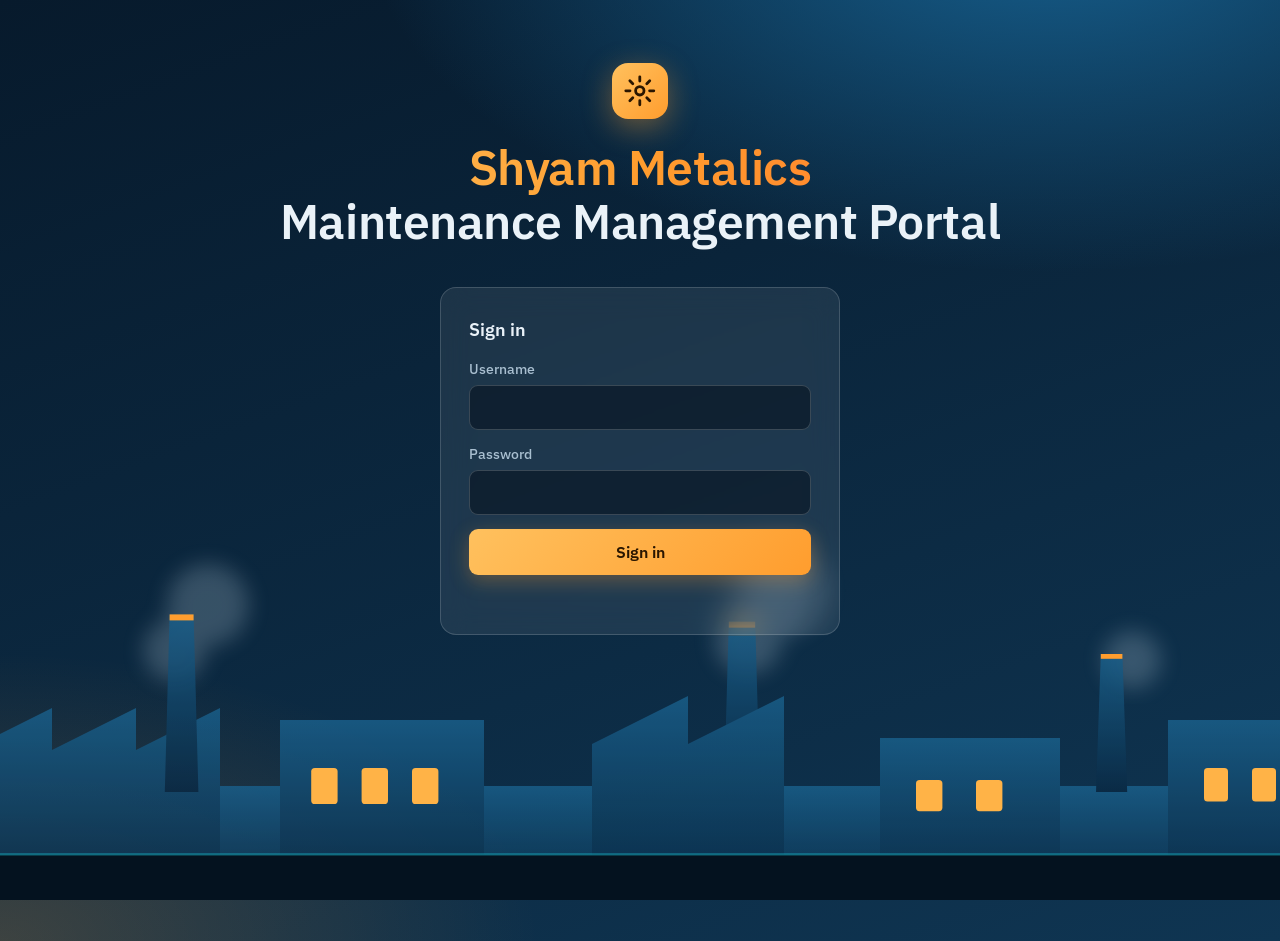
==== app.html @ 13cc305d "Add files via upload" ====
<!doctype html>
<html lang="en"><head><meta charset="utf-8"><meta name="viewport" content="width=device-width,initial-scale=1">
<title>Shyam Metalics Maintenance Management Portal</title>
<link rel="preconnect" href="https://fonts.googleapis.com"><link href="https://fonts.googleapis.com/css2?family=IBM+Plex+Sans:wght@400;500;600&display=swap" rel="stylesheet">
<link rel="stylesheet" href="style.css"></head>
<body>
<header><div><h1>Maintenance management</h1><p id="sub"></p></div><div class="hdr"><a class="btn ghost" href="index.html">Home</a><button id="refresh" class="ghost">Refresh</button></div></header>
<nav id="nav"></nav><main id="view"><p class="empty">Loading...</p></main><div id="toast" role="status"></div>
<script src="config.js"></script><script src="logic.js"></script><script src="app.js"></script>
</body></html>
---- style.css ----
:root{--ink:#1d2830;--mut:#5d6b75;--bg:#e8ecef;--pan:#fff;--line:#cdd5db;--pri:#0f4c5c;--ok:#1b7f4b;--warn:#a85f00;--bad:#b3261e}
@media(prefers-color-scheme:dark){:root{--ink:#e4eaee;--mut:#9aa8b2;--bg:#141b20;--pan:#1c262d;--line:#33424c;--pri:#6cc3d5;--ok:#58c58b;--warn:#f0a63c;--bad:#ff8a80}}
*{box-sizing:border-box}body{margin:0;background:var(--bg);color:var(--ink);font:15px/1.45 "IBM Plex Sans",system-ui,sans-serif}
header{display:flex;justify-content:space-between;align-items:center;gap:12px;padding:14px 20px;background:var(--pan);border-bottom:3px solid var(--warn)}
h1{margin:0;font-size:20px;font-weight:600}header p{margin:0;color:var(--mut);font-size:13px}.hdr{display:flex;gap:8px}
nav{display:flex;gap:4px;padding:10px 20px 0}nav button{border:0;border-radius:6px 6px 0 0;background:transparent;color:var(--mut);padding:9px 16px;font-weight:500}
nav button.on{background:var(--pan);color:var(--ink)}main{background:var(--pan);margin:0 20px 20px;padding:16px;border-radius:0 6px 6px 6px;min-height:50vh}
button{font:inherit;cursor:pointer;border:1px solid var(--pri);background:var(--pri);color:#fff;border-radius:5px;padding:7px 14px}
@media(prefers-color-scheme:dark){button{color:#0b1418}nav button{color:var(--mut)}}
button.ghost,button.link,nav button{background:transparent;color:var(--pri);border-color:transparent}button.ghost{border-color:var(--line)}nav button.on{color:var(--ink)}
button:disabled{opacity:.4;cursor:not-allowed}:focus-visible{outline:2px solid var(--warn);outline-offset:2px}
.sum{display:flex;gap:28px;margin-bottom:14px}.sum div{color:var(--mut)}.sum b{display:block;font-size:26px;color:var(--ink)}
.wrap{overflow-x:auto}table{border-collapse:collapse;width:100%}th,td{padding:7px 8px;border-bottom:1px solid var(--line);text-align:left;vertical-align:top}
th{font-size:13px;color:var(--mut);font-weight:500;white-space:nowrap}small{display:block;color:var(--mut)}.mono{font-variant-numeric:tabular-nums;white-space:nowrap}
input,select{font:inherit;color:var(--ink);background:var(--pan);border:1px solid var(--line);border-radius:4px;padding:5px 6px;max-width:100%}
td input[data-k=notes],td input[data-k=rem]{width:100%;min-width:150px}
.chip{display:inline-block;padding:2px 9px;border-radius:10px;font-size:12px;font-weight:600;border:1px solid currentColor;white-space:nowrap}
.CLOSED,.PASS,.SAVED,.COMPLETE{color:var(--ok)}.ATTENTION,.DEFERRED,.OPEN{color:var(--warn)}.FAIL,.CHECKLIST_REQUIRED{color:var(--bad)}
.bar{display:flex;flex-wrap:wrap;align-items:center;gap:16px;margin-top:16px}.hint{color:var(--mut);font-size:13px}
.pick{display:block;margin-bottom:12px;font-weight:500}.pick select{min-width:280px}
.grid{display:grid;grid-template-columns:repeat(auto-fit,minmax(170px,1fr));gap:10px 18px;margin-bottom:14px}.grid span{color:var(--mut);font-size:13px;display:block}
.empty{color:var(--mut)}#toast{position:fixed;left:50%;bottom:20px;transform:translate(-50%,30px);opacity:0;pointer-events:none;background:var(--ink);color:var(--bg);padding:10px 16px;border-radius:6px;max-width:90vw;transition:.2s}
#toast.show{opacity:1;transform:translate(-50%,0)}#toast.bad{background:var(--bad);color:#fff}
@media(prefers-reduced-motion:reduce){#toast{transition:none}}
a.btn{display:inline-block;text-decoration:none;border:1px solid var(--line);border-radius:5px;padding:7px 14px;color:var(--pri)}
.READY_TO_CLOSE{color:var(--ok)}.NO_CHECKLIST{color:var(--bad)}.two{display:grid;grid-template-columns:repeat(auto-fit,minmax(280px,1fr));gap:24px}h3{font-size:15px;margin:0 0 10px}
.bar2{display:grid;grid-template-columns:54px 1fr 36px;align-items:center;gap:8px;margin-bottom:6px}.bar2 i{display:block;height:14px;background:var(--pri);border-radius:3px;min-width:2px}.bar2 em{font-style:normal;color:var(--mut)}
.subtabs{display:flex;gap:6px;flex-wrap:wrap;margin-bottom:14px}.subtabs .on{background:var(--pri);color:#fff}details{border-bottom:1px solid var(--line);padding:8px 0}summary{cursor:pointer}
td input,td select{min-width:80px}
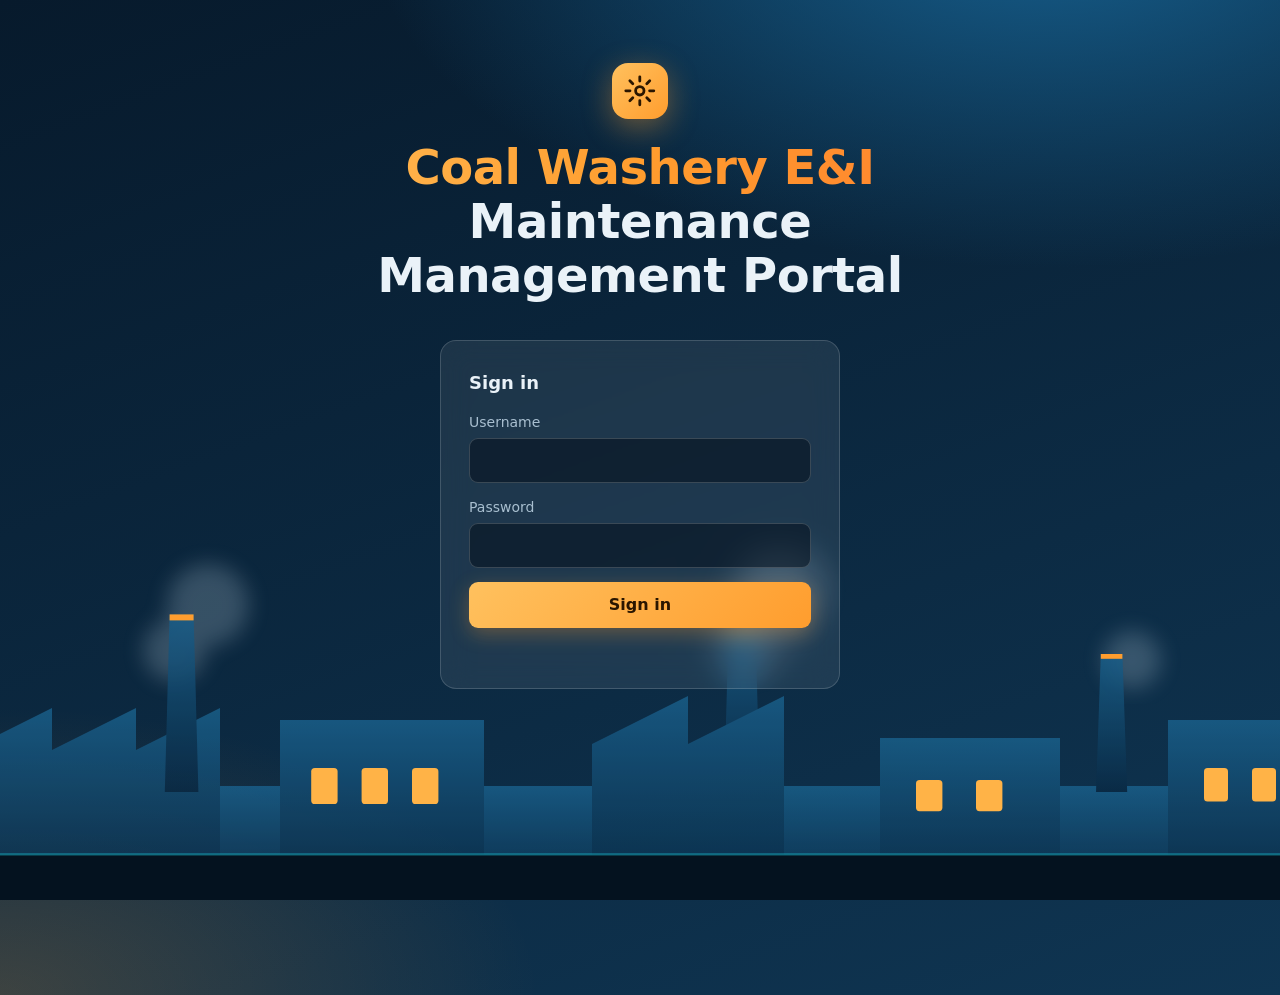
==== commit 8fb5426f: "Add files via upload" ====
--- a/app.html
+++ b/app.html
@@ -1,7 +1,6 @@
 <!doctype html>
 <html lang="en"><head><meta charset="utf-8"><meta name="viewport" content="width=device-width,initial-scale=1">
-<title>Shyam Metalics Maintenance Management Portal</title>
-<link rel="preconnect" href="https://fonts.googleapis.com"><link href="https://fonts.googleapis.com/css2?family=IBM+Plex+Sans:wght@400;500;600&display=swap" rel="stylesheet">
+<title>Coal Washery E&amp;I Maintenance Management Portal</title>
 <link rel="stylesheet" href="style.css"></head>
 <body>
 <header><div><h1>Maintenance management</h1><p id="sub"></p></div><div class="hdr"><a class="btn ghost" href="index.html">Home</a><button id="refresh" class="ghost">Refresh</button></div></header>
--- a/style.css
+++ b/style.css
@@ -27,3 +27,28 @@
 .bar2{display:grid;grid-template-columns:54px 1fr 36px;align-items:center;gap:8px;margin-bottom:6px}.bar2 i{display:block;height:14px;background:var(--pri);border-radius:3px;min-width:2px}.bar2 em{font-style:normal;color:var(--mut)}
 .subtabs{display:flex;gap:6px;flex-wrap:wrap;margin-bottom:14px}.subtabs .on{background:var(--pri);color:#fff}details{border-bottom:1px solid var(--line);padding:8px 0}summary{cursor:pointer}
 td input,td select{min-width:80px}
+
+.greet{margin:0 0 16px;color:var(--mut)}
+.kpis{display:grid;grid-template-columns:repeat(auto-fit,minmax(150px,1fr));gap:12px;margin-bottom:18px}
+.kpi{--c:#2f7fd1;position:relative;padding:14px 16px;border-radius:10px;background:color-mix(in srgb,var(--c) 13%,var(--pan));border:1px solid color-mix(in srgb,var(--c) 30%,var(--line));border-top:4px solid var(--c)}
+.kpi b{display:block;font-size:30px;line-height:1.1;color:var(--c)}.kpi span{font-weight:600}.kpi small{display:block;color:var(--mut);font-size:12px;margin-top:2px}
+.dgrid{display:grid;grid-template-columns:repeat(auto-fit,minmax(310px,1fr));gap:16px}
+.dc{--c:#1aa3b5;border:1px solid var(--line);border-top:4px solid var(--c);border-radius:10px;padding:14px 16px;background:var(--pan)}.dc h3{color:var(--c);margin:0 0 12px;font-size:14px;text-transform:uppercase;letter-spacing:.04em}
+.dflex{display:flex;align-items:center;gap:20px;flex-wrap:wrap}.donut{width:130px;height:130px}.dn{font-size:22px;font-weight:600;fill:var(--ink)}.dl{font-size:9px;fill:var(--mut)}
+.leg{list-style:none;margin:0;padding:0}.leg li{margin:6px 0}.leg i{display:inline-block;width:11px;height:11px;border-radius:3px;margin-right:8px}.leg b{margin-left:6px}
+.cols{display:flex;align-items:flex-end;justify-content:space-between;gap:6px;height:190px}.cols div{flex:1;display:flex;flex-direction:column;align-items:center;justify-content:flex-end;gap:4px}.cols i{width:70%;border-radius:4px 4px 0 0}.cols em{font-style:normal;font-weight:600;font-size:12px}.cols span{font-size:11px;color:var(--mut);white-space:nowrap}
+.bar2{grid-template-columns:150px 1fr 34px}.bar2 span{overflow:hidden;text-overflow:ellipsis;white-space:nowrap}.bar2 i{height:12px;border-radius:6px}
+.stk{display:grid;grid-template-columns:64px 1fr 56px;align-items:center;gap:8px;margin-bottom:10px}.stk div{--c:#d9473f;height:14px;border-radius:7px;background:color-mix(in srgb,var(--c) 22%,var(--line));overflow:hidden}.stk i{display:block;height:100%;background:var(--c);border-radius:7px}.stk em{font-style:normal;color:var(--mut);text-align:right}
+.lst{list-style:none;margin:0;padding:0}.lst li{padding:6px 0;border-bottom:1px solid var(--line);font-size:13px}.lst li:last-child{border:0}
+.eq{display:grid;grid-template-columns:repeat(5,1fr);gap:8px;text-align:center}.eq b{display:block;font-size:24px}.eq span{color:var(--mut);font-size:12px}
+
+.phead{display:none}
+@page{size:A4 landscape;margin:12mm}
+@media print{
+ :root{--ink:#000;--mut:#444;--pan:#fff;--line:#bbb;--bg:#fff;--pri:#000}
+ header,nav,#toast,.noprint,.subtabs{display:none!important}
+ body{background:#fff;color:#000}main{margin:0;padding:0;border-radius:0}.wrap{overflow:visible}
+ .phead{display:block;margin-bottom:10px;border-bottom:2px solid #000;padding-bottom:6px}.phead b{display:block;font-size:15px}.phead span{font-size:13px;font-weight:600}.phead small{display:block;color:#444}
+ table{font-size:11px}th,td{padding:4px 6px}tr{break-inside:avoid}input,select{border:0!important;background:none!important;padding:0!important;color:#000!important;appearance:none;-webkit-appearance:none;font-size:11px}
+ .chip{border:1px solid #000;color:#000!important}details{border:0}details>summary{font-weight:600;margin-top:8px}
+}
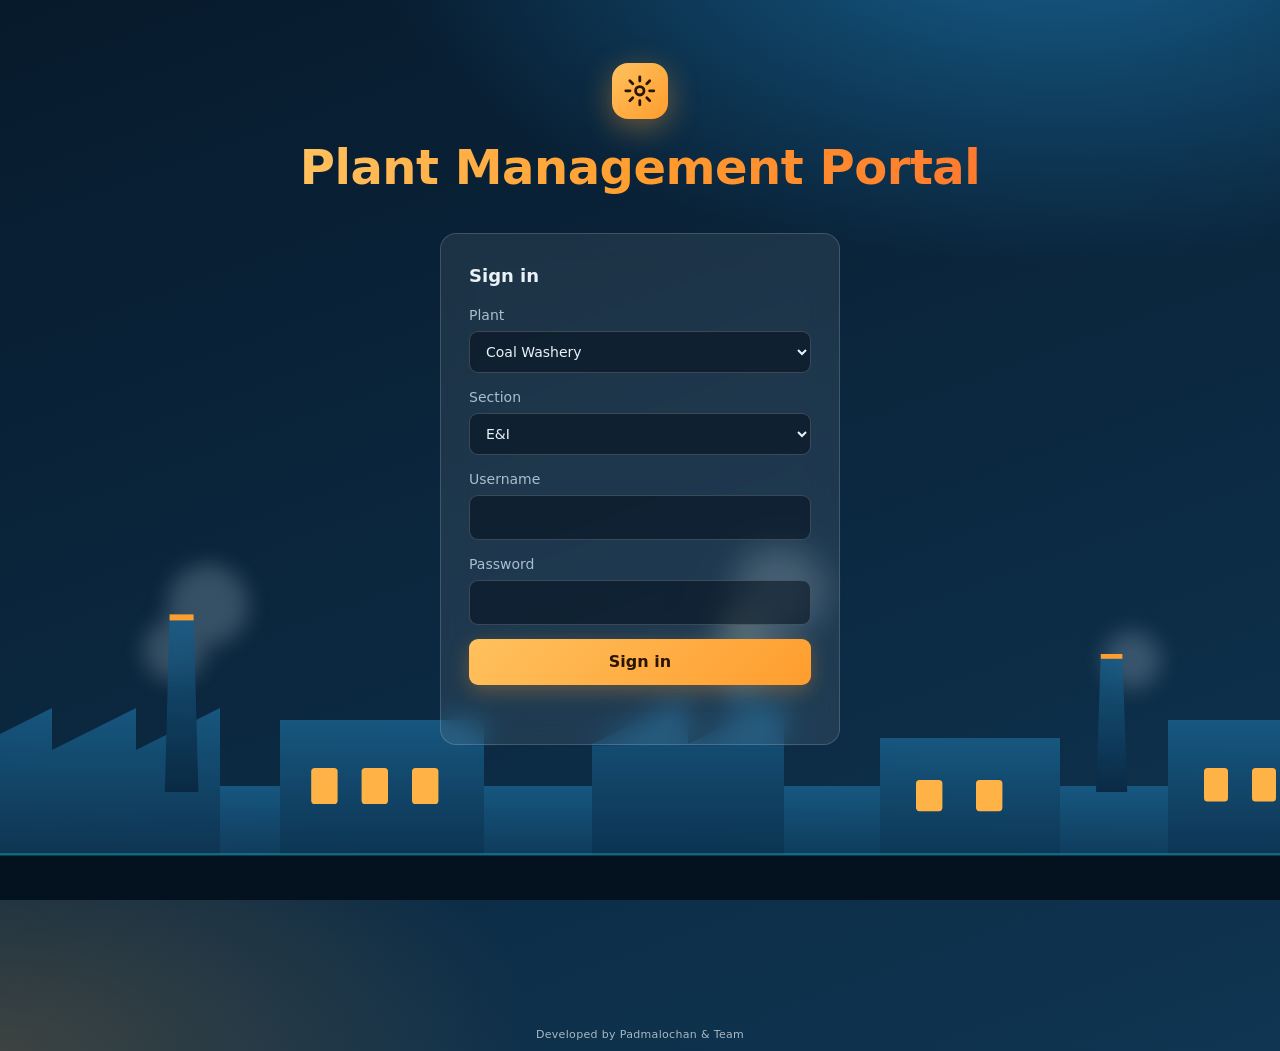
==== commit 9ed71b4b: "Change title to 'Plant Management Portal'" ====
--- a/app.html
+++ b/app.html
@@ -1,9 +1,9 @@
 <!doctype html>
 <html lang="en"><head><meta charset="utf-8"><meta name="viewport" content="width=device-width,initial-scale=1">
-<title>Coal Washery E&amp;I Maintenance Management Portal</title>
+<title>Plant Management Portal</title>
 <link rel="stylesheet" href="style.css"></head>
 <body>
-<header><div><h1>Maintenance management</h1><p id="sub"></p></div><div class="hdr"><a class="btn ghost" href="index.html">Home</a><button id="refresh" class="ghost">Refresh</button></div></header>
+<header><div><h1 id="unitH">Maintenance management</h1><p id="sub"></p></div><div class="hdr"><a class="btn ghost" href="index.html">Home</a><button id="refresh" class="ghost">Refresh</button></div></header>
 <nav id="nav"></nav><main id="view"><p class="empty">Loading...</p></main><div id="toast" role="status"></div>
 <script src="config.js"></script><script src="logic.js"></script><script src="app.js"></script>
 </body></html>
--- a/style.css
+++ b/style.css
@@ -1,3 +1,4 @@
+[hidden]{display:none!important}
 :root{--ink:#1d2830;--mut:#5d6b75;--bg:#e8ecef;--pan:#fff;--line:#cdd5db;--pri:#0f4c5c;--ok:#1b7f4b;--warn:#a85f00;--bad:#b3261e}
 @media(prefers-color-scheme:dark){:root{--ink:#e4eaee;--mut:#9aa8b2;--bg:#141b20;--pan:#1c262d;--line:#33424c;--pri:#6cc3d5;--ok:#58c58b;--warn:#f0a63c;--bad:#ff8a80}}
 *{box-sizing:border-box}body{margin:0;background:var(--bg);color:var(--ink);font:15px/1.45 "IBM Plex Sans",system-ui,sans-serif}
@@ -52,3 +53,9 @@
  table{font-size:11px}th,td{padding:4px 6px}tr{break-inside:avoid}input,select{border:0!important;background:none!important;padding:0!important;color:#000!important;appearance:none;-webkit-appearance:none;font-size:11px}
  .chip{border:1px solid #000;color:#000!important}details{border:0}details>summary{font-weight:600;margin-top:8px}
 }
+
+.PLANNED{color:var(--pri)}.BREAKDOWN{color:var(--bad)}.IMPROVEMENT{color:var(--ok)}.KPIC{color:var(--pri);padding:1px 7px}
+.nform{display:grid;grid-template-columns:repeat(auto-fit,minmax(220px,1fr));gap:12px 16px}.nform label,.nform fieldset{font-weight:500;font-size:14px}.nform .wide{grid-column:1/-1}
+.nform input,.nform select,.nform textarea{display:block;width:100%;margin-top:4px;padding:8px;font:inherit;color:var(--ink);background:var(--pan);border:1px solid var(--line);border-radius:4px}
+.nform fieldset{border:1px solid var(--line);border-radius:6px;display:flex;flex-wrap:wrap;gap:6px 18px}.nform .pill{display:inline-flex;align-items:center;gap:6px;font-weight:400}.nform .pill input{width:auto;margin:0}
+.dc.noprint+.bar{margin-top:18px}
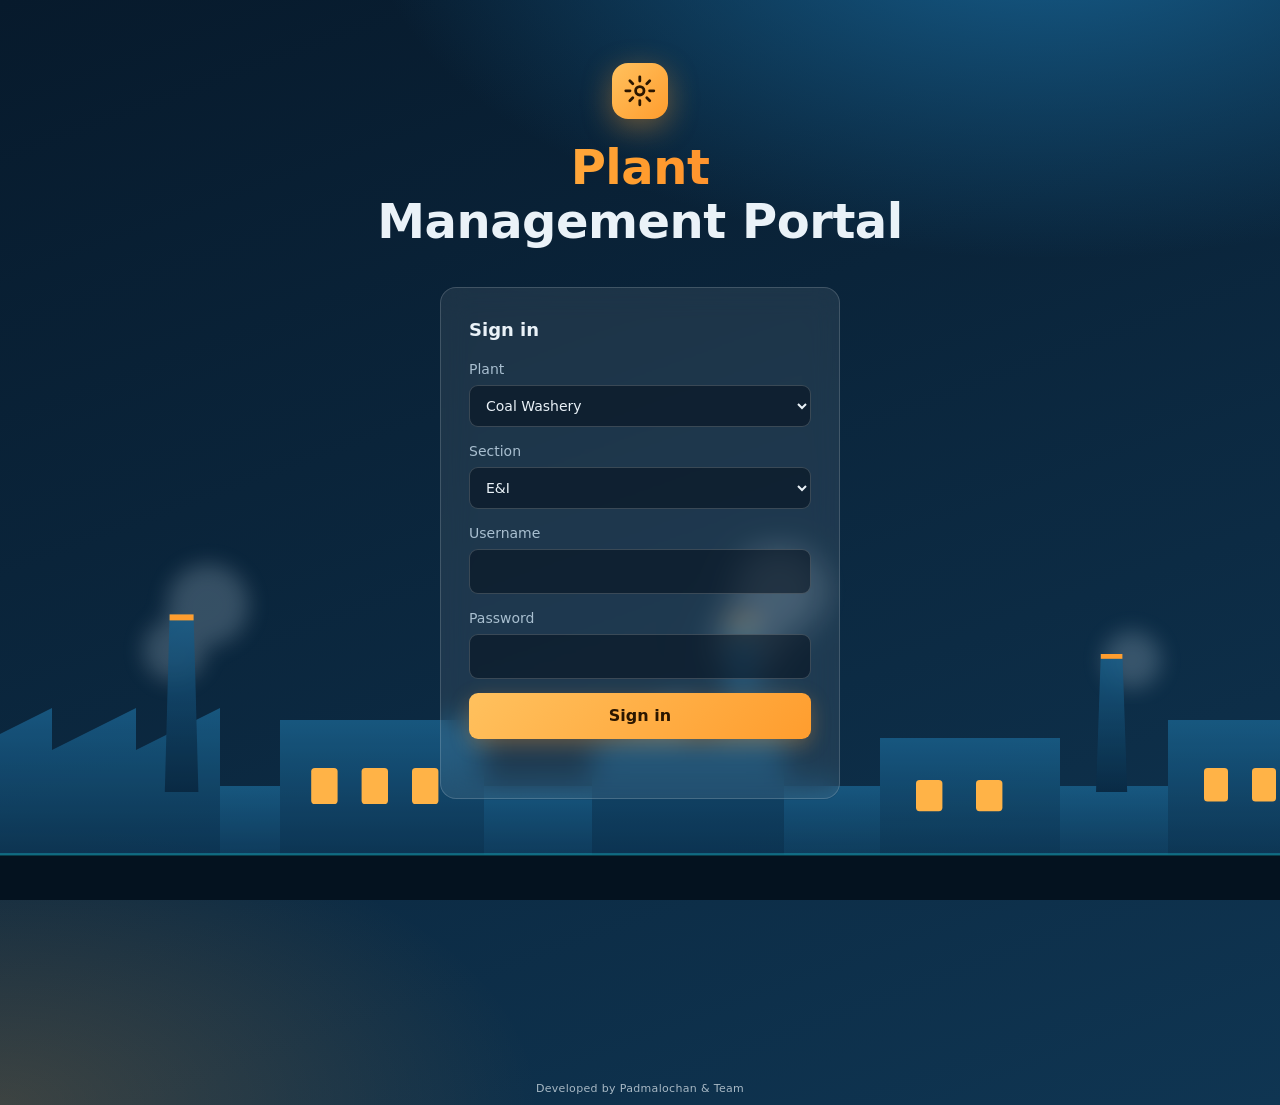
==== commit 4cf78f16: "Add files via upload" ====
--- a/app.html
+++ b/app.html
@@ -1,6 +1,6 @@
 <!doctype html>
 <html lang="en"><head><meta charset="utf-8"><meta name="viewport" content="width=device-width,initial-scale=1">
-<title>Plant Management Portal</title>
+<title>Coal Washery E&amp;I Maintenance Management Portal</title>
 <link rel="stylesheet" href="style.css"></head>
 <body>
 <header><div><h1 id="unitH">Maintenance management</h1><p id="sub"></p></div><div class="hdr"><a class="btn ghost" href="index.html">Home</a><button id="refresh" class="ghost">Refresh</button></div></header>
